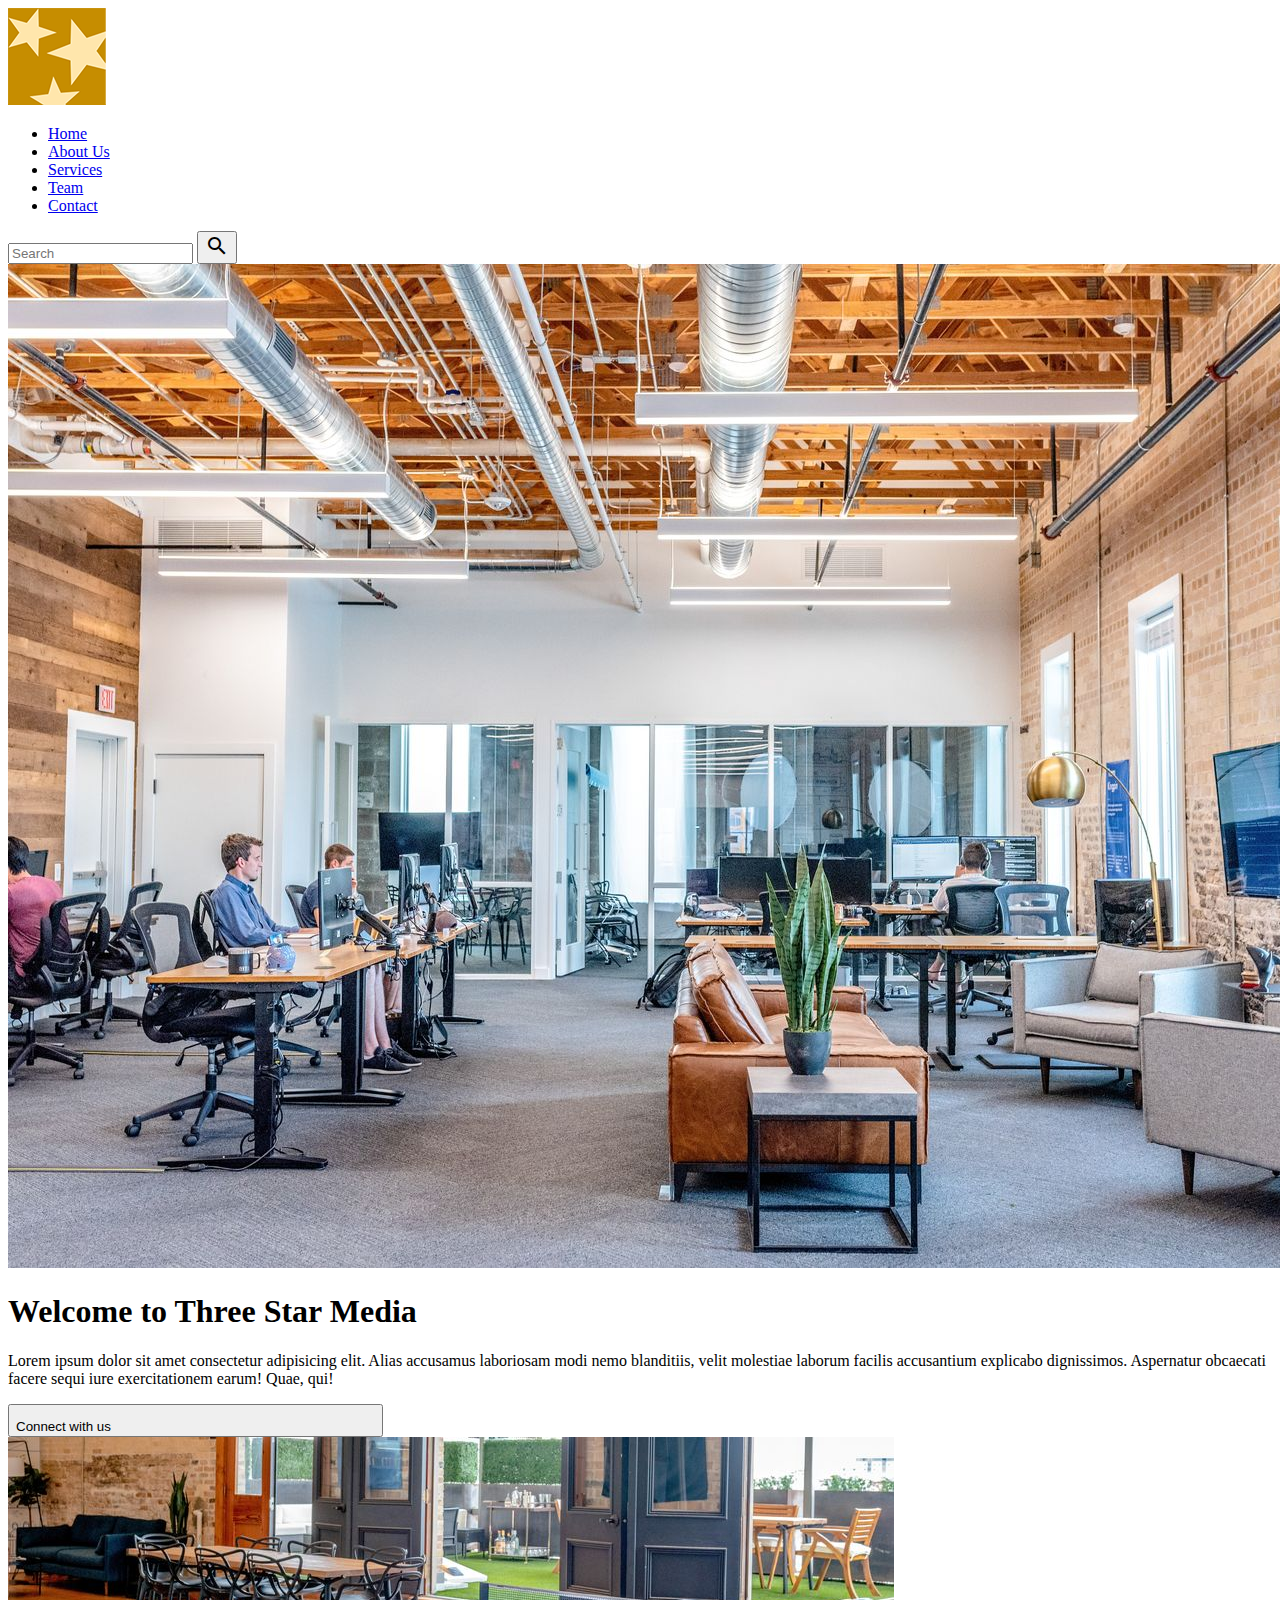
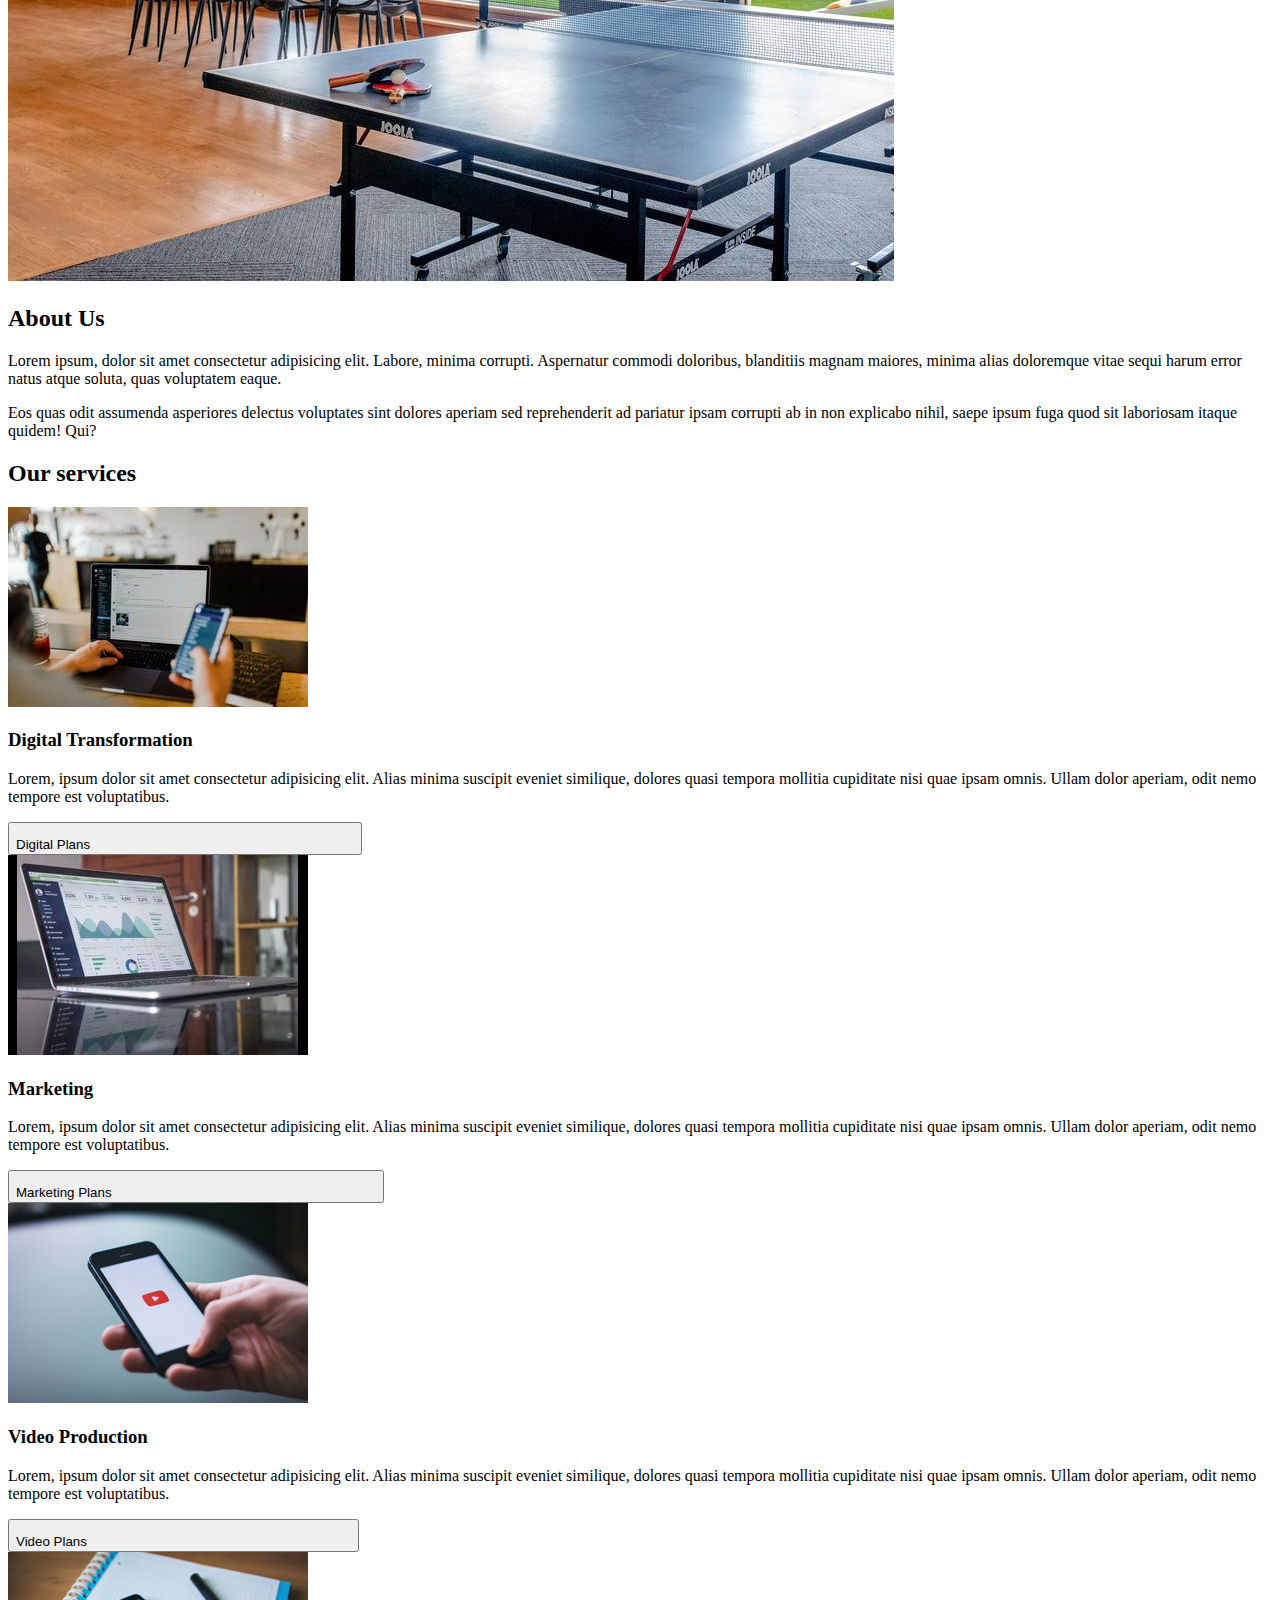
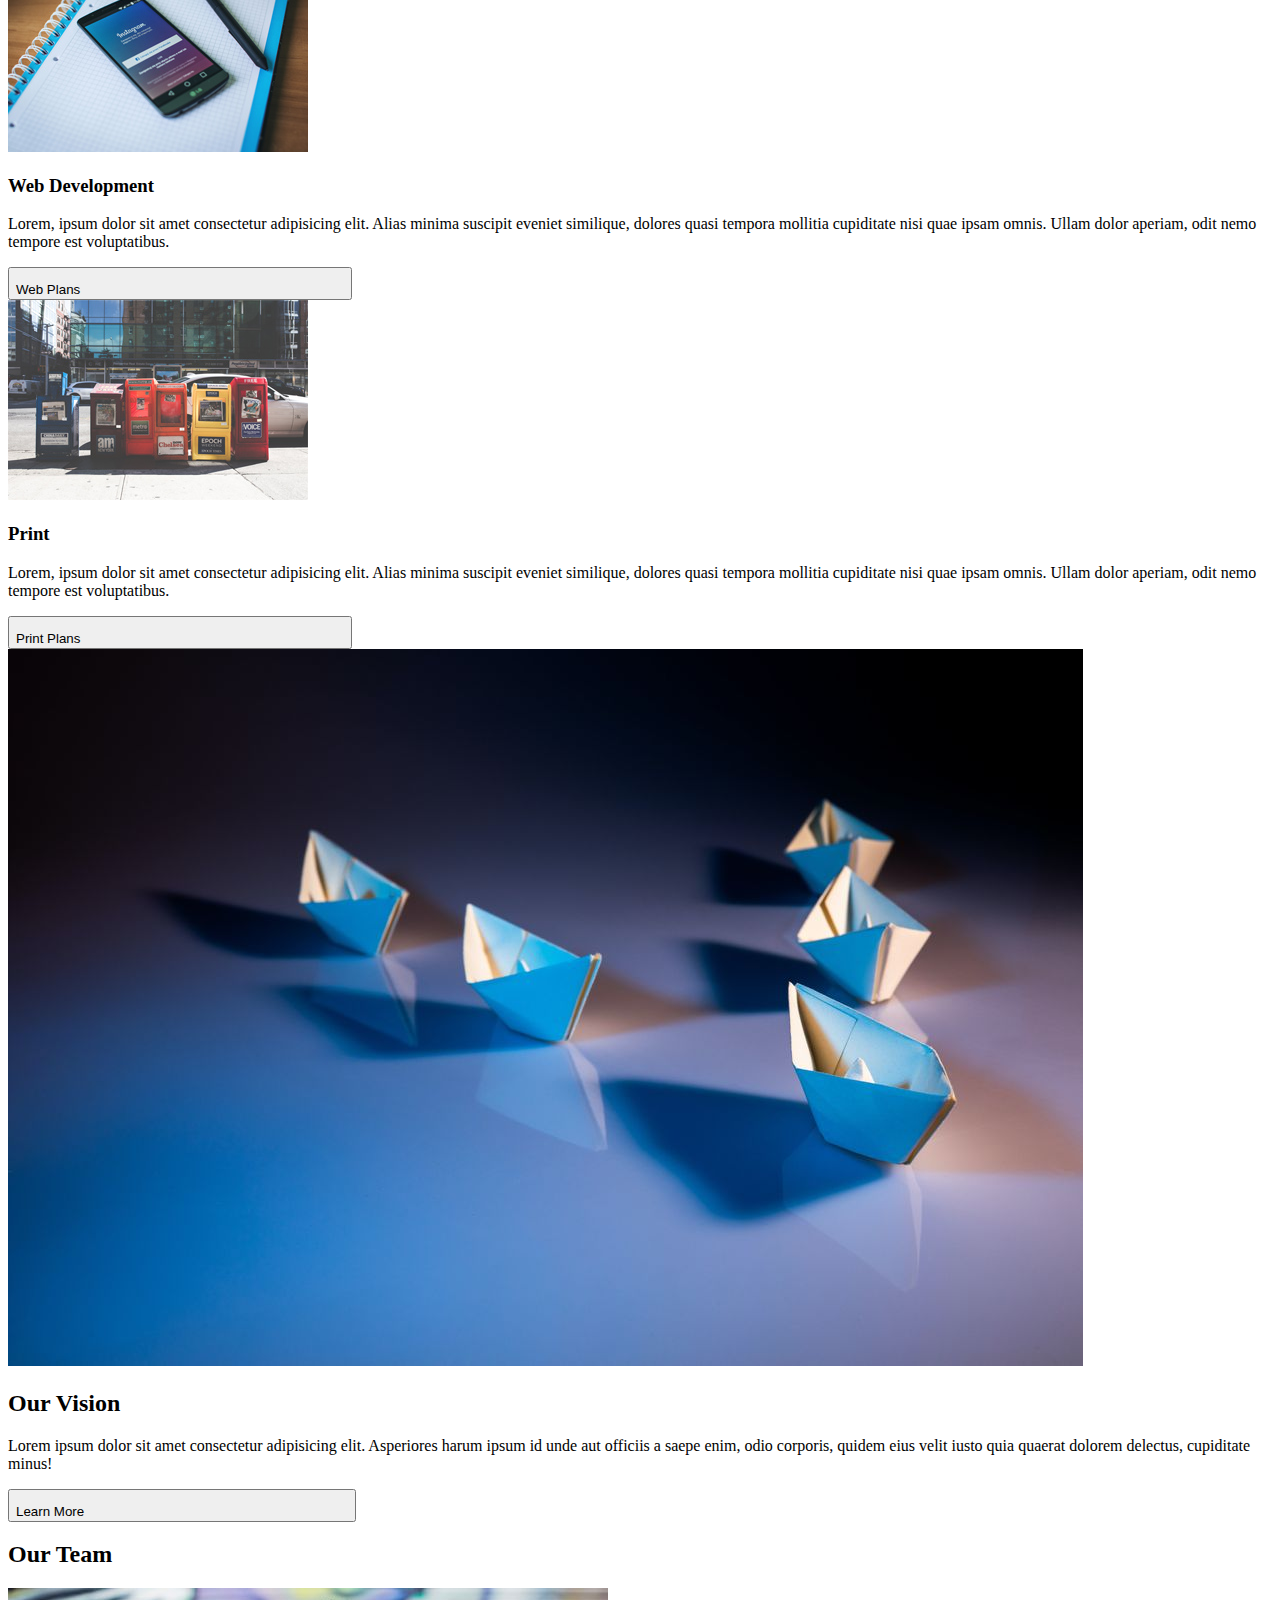
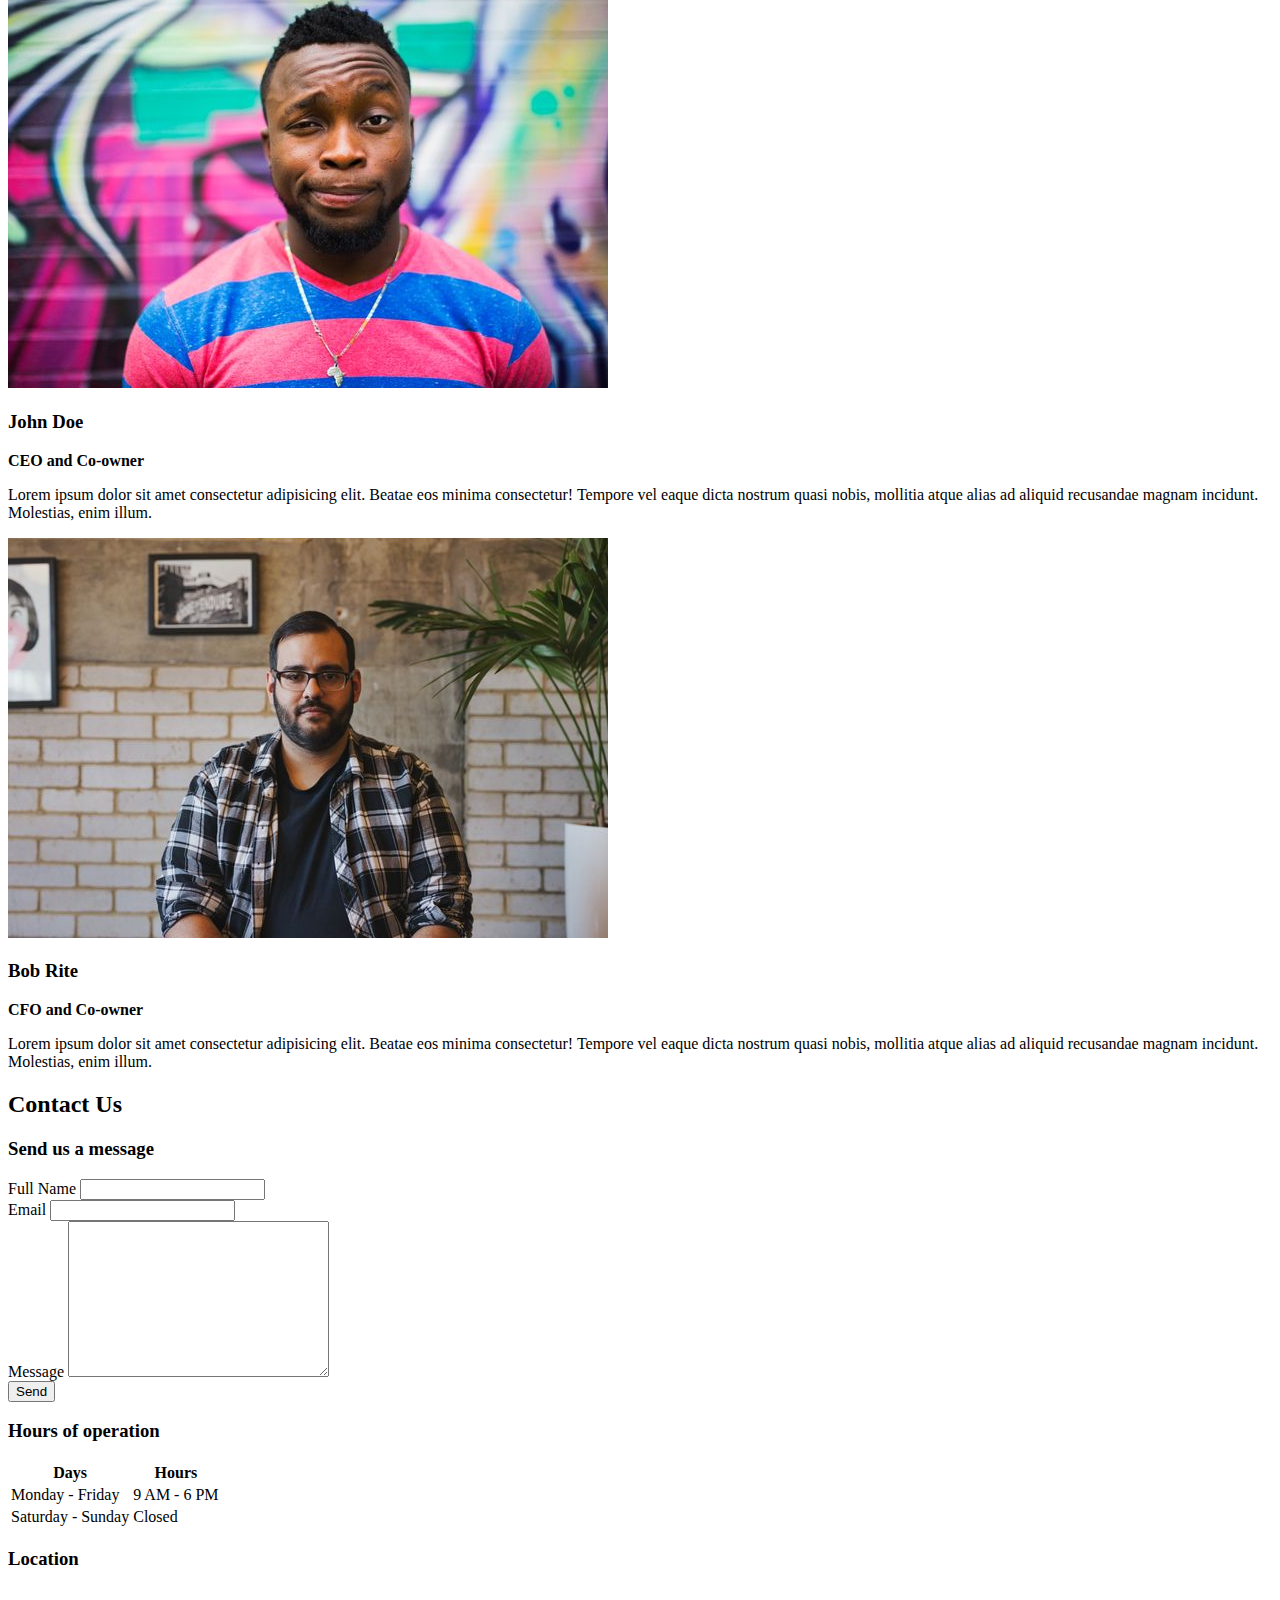
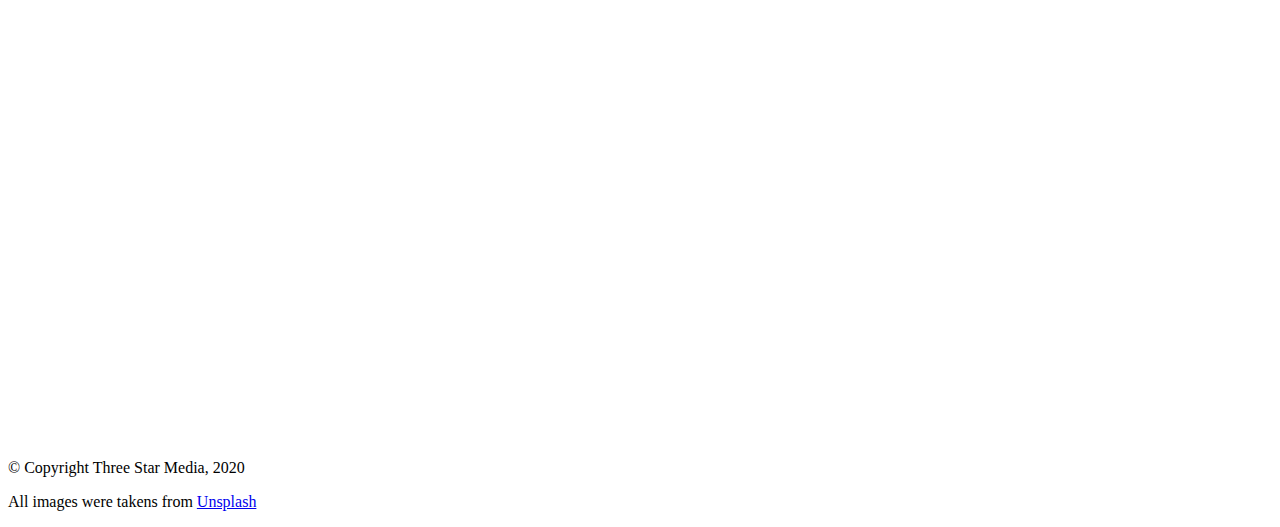
==== final-project/index.html @ 3f86a4e6 "Creates html file for final project" ====
<!DOCTYPE html>
<html lang="en">

<head>
  <meta charset="UTF-8">
  <meta http-equiv="X-UA-Compatible" content="IE=edge">
  <meta name="viewport" content="width=device-width, initial-scale=1.0">
  <link href="https://fonts.googleapis.com/icon?family=Material+Icons" rel="stylesheet">
  <title>Final-Project</title>
</head>

<body>

  <header>
    <!-- Wrapper class is going to be used to contain all the content -->
    <div class="wrapper">

      <img src="images/logo.png" alt="Three star media logo">

      <nav>
        <ul>
          <li><a href="#">Home</a></li>
          <li><a href="#">About Us</a></li>
          <li><a href="#">Services</a></li>
          <li><a href="#">Team</a></li>
          <li><a href="#">Contact</a></li>
        </ul>
      </nav>

      <form class="search-btn" action="#">
        <input type="text" placeholder="Search" name="search">
        <button type="submit"><i class="material-icons">search</i></button>
      </form>

    </div>
  </header>

  <main>
    <!-- I'll put the image in background with absolute position -->
    <section id="first-fold">
      <img src="images/main-banner.jpg" alt="Three star media's headquater">
      <div class="wrapper">
        <h1>Welcome to Three Star Media</h1>
        <p>Lorem ipsum dolor sit amet consectetur adipisicing elit. Alias accusamus laboriosam modi nemo blanditiis,
          velit molestiae laborum facilis accusantium explicabo dignissimos. Aspernatur obcaecati facere sequi iure
          exercitationem earum! Quae, qui!</p>
        <button>Connect with us<span class="material-icons">arrow_right</span></button>
      </div>
    </section>

    <!-- I will use 2 flex boxes for this section. First div contain data by row and second will contain data by column -->
    <section id="about-us">
      <div class="wrapper">
        <img src="images/about-us.jpg" alt="Fun activities at office">
        <div class="text-content">
          <h2>About Us</h2>
          <p>Lorem ipsum, dolor sit amet consectetur adipisicing elit. Labore, minima corrupti. Aspernatur commodi
            doloribus, blanditiis magnam maiores, minima alias doloremque vitae sequi harum error natus atque soluta,
            quas voluptatem eaque.</p>
          <p>Eos quas odit assumenda asperiores delectus voluptates sint dolores aperiam sed reprehenderit ad pariatur
            ipsam corrupti ab in non explicabo nihil, saepe ipsum fuga quod sit laboriosam itaque quidem! Qui?</p>
        </div>
      </div>
    </section>

    <!-- I will use the grid to align the content to the desired location -->
    <section id="our-services">
      <div class="wrapper">
        <h2>Our services</h2>
        <div class="services-grid">

          <article>
            <header>
              <img src="images/digital.jpg" alt="A person using smartphone and a laptop simultaneously">
            </header>
            <h3>Digital Transformation</h3>
            <p>Lorem, ipsum dolor sit amet consectetur adipisicing elit. Alias minima suscipit eveniet similique,
              dolores quasi tempora mollitia cupiditate nisi quae ipsam omnis. Ullam dolor aperiam, odit nemo tempore
              est voluptatibus.</p>
            <button>Digital Plans<span class="material-icons">arrow_right</span></button>
          </article>

          <article>
            <header>
              <img src="images/marketing.jpg" alt="A laptop showing stats">
            </header>
            <h3>Marketing</h3>
            <p>Lorem, ipsum dolor sit amet consectetur adipisicing elit. Alias minima suscipit eveniet similique,
              dolores quasi tempora mollitia cupiditate nisi quae ipsam omnis. Ullam dolor aperiam, odit nemo tempore
              est voluptatibus.</p>
            <button>Marketing Plans<span class="material-icons">arrow_right</span></button>
          </article>

          <article>
            <header>
              <img src="images/video.jpg" alt="A person using smartphone">
            </header>
            <h3>Video Production</h3>
            <p>Lorem, ipsum dolor sit amet consectetur adipisicing elit. Alias minima suscipit eveniet similique,
              dolores quasi tempora mollitia cupiditate nisi quae ipsam omnis. Ullam dolor aperiam, odit nemo tempore
              est voluptatibus.</p>
            <button>Video Plans<span class="material-icons">arrow_right</span></button>
          </article>

          <article>
            <header>
              <img src="images/web.jpg" alt="A smartphone with a digital pen">
            </header>
            <h3>Web Development</h3>
            <p>Lorem, ipsum dolor sit amet consectetur adipisicing elit. Alias minima suscipit eveniet similique,
              dolores quasi tempora mollitia cupiditate nisi quae ipsam omnis. Ullam dolor aperiam, odit nemo tempore
              est voluptatibus.</p>
            <button>Web Plans<span class="material-icons">arrow_right</span></button>
          </article>

          <article>
            <header>
              <img src="images/print.jpg" alt="Printing advertisements">
            </header>
            <h3>Print</h3>
            <p>Lorem, ipsum dolor sit amet consectetur adipisicing elit. Alias minima suscipit eveniet similique,
              dolores quasi tempora mollitia cupiditate nisi quae ipsam omnis. Ullam dolor aperiam, odit nemo tempore
              est voluptatibus.</p>
            <button>Print Plans<span class="material-icons">arrow_right</span></button>
          </article>

        </div>
      </div>
    </section>

    <!-- I will use absolute position to put image in background -->
    <section class="our-vision">
      <img src="images/vision.jpg" alt="Paper boats on a table">
      <div class="wrapper">
        <h2>Our Vision</h2>
        <p>Lorem ipsum dolor sit amet consectetur adipisicing elit. Asperiores harum ipsum id unde aut officiis a saepe
          enim, odio corporis, quidem eius velit iusto quia quaerat dolorem delectus, cupiditate minus!</p>
        <button>Learn More<span class="material-icons">arrow_right</span></button>
      </div>
    </section>

    <!-- This section contains a grid which will further be aranged to put all the content at their own position -->
    <section class="our-team">
      <div class="wrapper">
        <h2>Our Team</h2>
        <div class="team-grid">
          <img src="images/john.jpg" alt="John - CEO of Three star media">
          <div>
            <h3>John Doe</h3>
            <p><strong>CEO and Co-owner</strong></p>
            <p>Lorem ipsum dolor sit amet consectetur adipisicing elit. Beatae eos minima consectetur! Tempore vel eaque
              dicta nostrum quasi nobis, mollitia atque alias ad aliquid recusandae magnam incidunt. Molestias, enim
              illum.</p>
          </div>
          <img src="images/bob.jpg" alt="Bob- CFO of Three star media">
          <div>
            <h3>Bob Rite</h3>
            <p><strong>CFO and Co-owner</strong></p>
            <p>Lorem ipsum dolor sit amet consectetur adipisicing elit. Beatae eos minima consectetur! Tempore vel eaque
              dicta nostrum quasi nobis, mollitia atque alias ad aliquid recusandae magnam incidunt. Molestias, enim
              illum.</p>
          </div>
        </div>
      </div>
    </section>

    <!-- I divided contact us section in grid so I can arrange the position of Hours of operation when it reaches a certain breakpoint-->
    <section class="contact-us">
      <div class="wrapper">
        <h2>Contact Us</h2>
        <div class="contact-grid">
          <div>
            <h3>Send us a message</h3>
            <form action="#" method="get">
              <div>
                <label for="name">Full Name</label>
                <input type="text" id="name" name="name">
              </div>
              <div>
                <label for="email">Email</label>
                <input type="email" id="email" name="email">
              </div>
              <div>
                <label for="message">Message</label>
                <textarea name="message" id="message" cols="30" rows="10"></textarea>
              </div>
              <div>
                <button type="submit">Send</button>
              </div>
            </form>
          </div>
          <div>
            <h3>Hours of operation</h3>
            <table>
              <thead>
                <tr>
                  <th>Days</th>
                  <th>Hours</th>
                </tr>
              </thead>
              <tbody>
                <tr>
                  <td>Monday - Friday</td>
                  <td>9 AM - 6 PM</td>
                </tr>
                <tr>
                  <td>Saturday - Sunday</td>
                  <td>Closed</td>
                </tr>
              </tbody>
            </table>
          </div>
          <div>
            <h3>Location</h3>
            <iframe
              src="https://www.google.com/maps/embed?pb=!1m14!1m8!1m3!1d22433.08279488353!2d-75.736448!3d45.34608!3m2!1i1024!2i768!4f13.1!3m3!1m2!1s0x4cce0718cc4a6ad7%3A0xc6cc467725843e2b!2sAlgonquin%20College%20Ottawa%20Campus!5e0!3m2!1sen!2sus!4v1690422028748!5m2!1sen!2sus"
              width="600" height="450" style="border:0;" allowfullscreen="" loading="lazy"
              referrerpolicy="no-referrer-when-downgrade"></iframe>
          </div>
        </div>
      </div>
    </section>

  </main>

  <footer>
    <p>&copy; Copyright Three Star Media, 2020</p>
    <p>All images were takens from <a href="https://unsplash.com/" target="_blank">Unsplash</a></p>
  </footer>

</body>

</html>
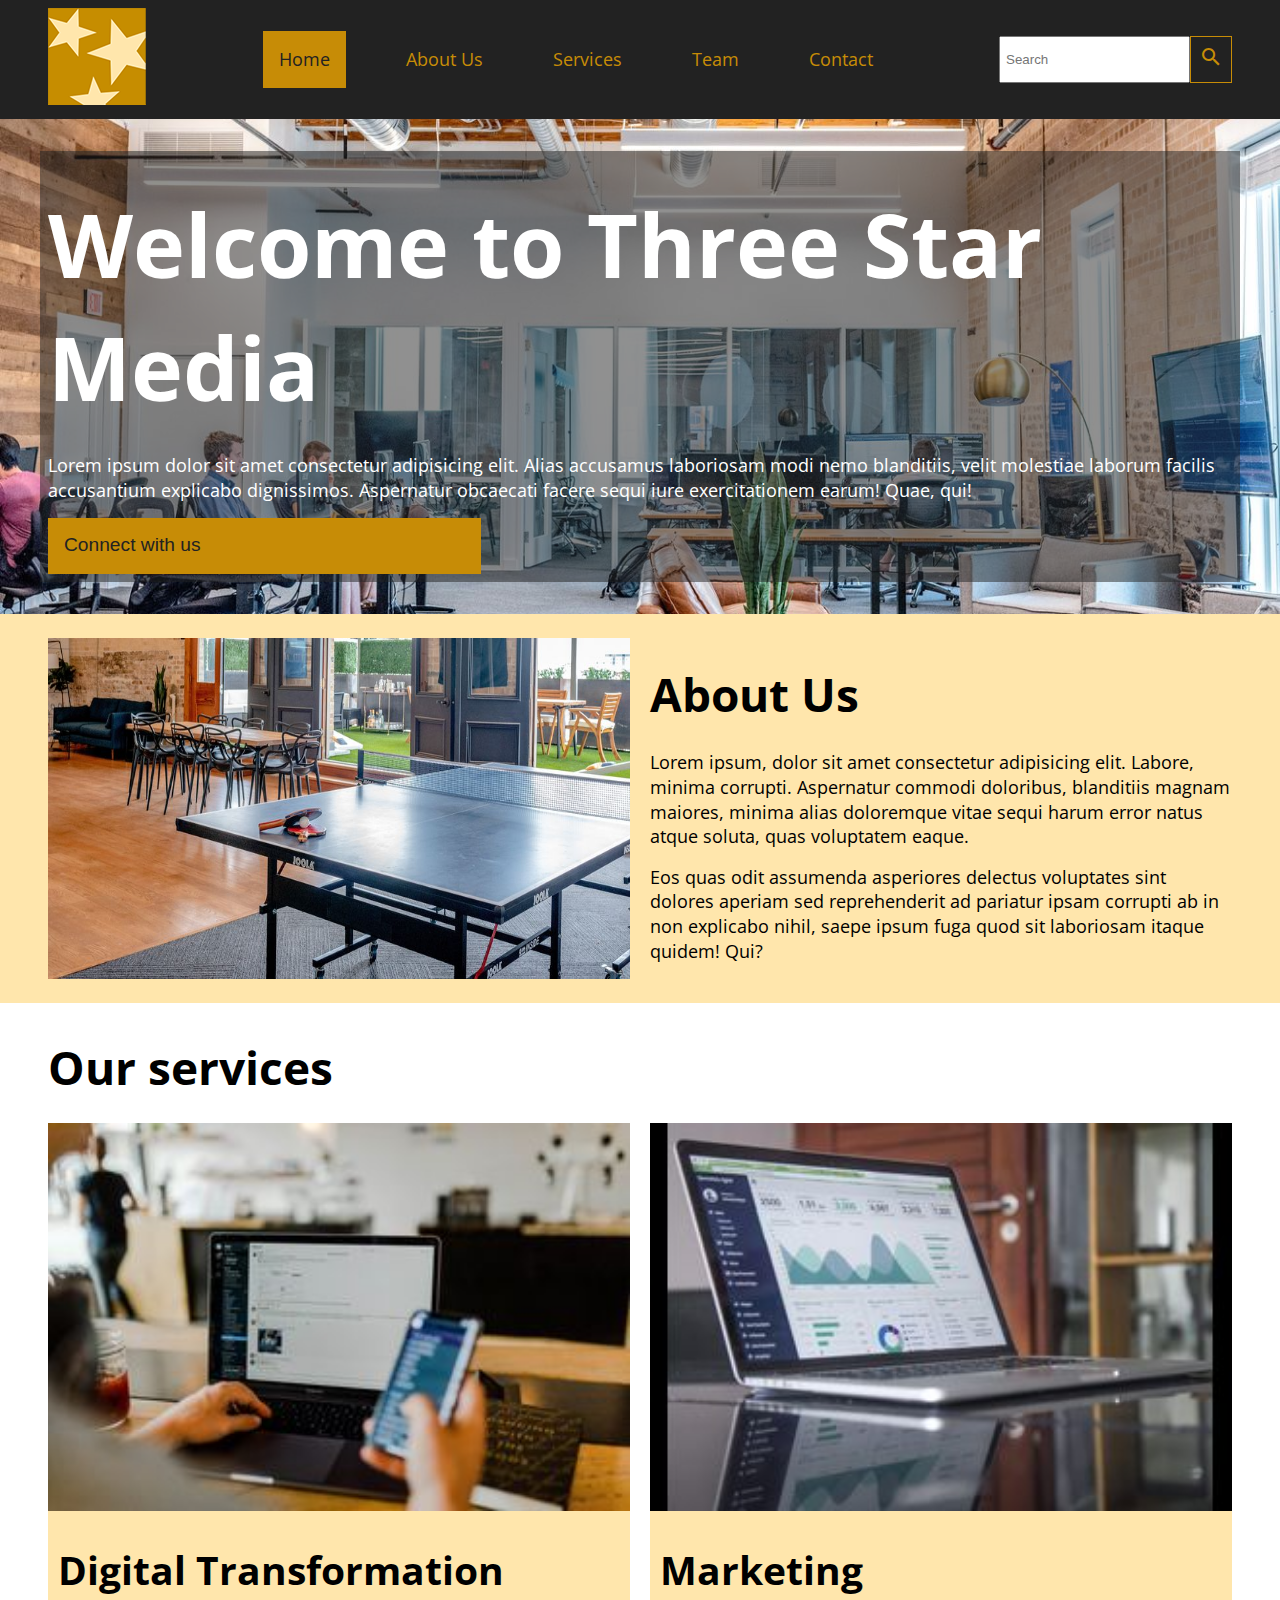
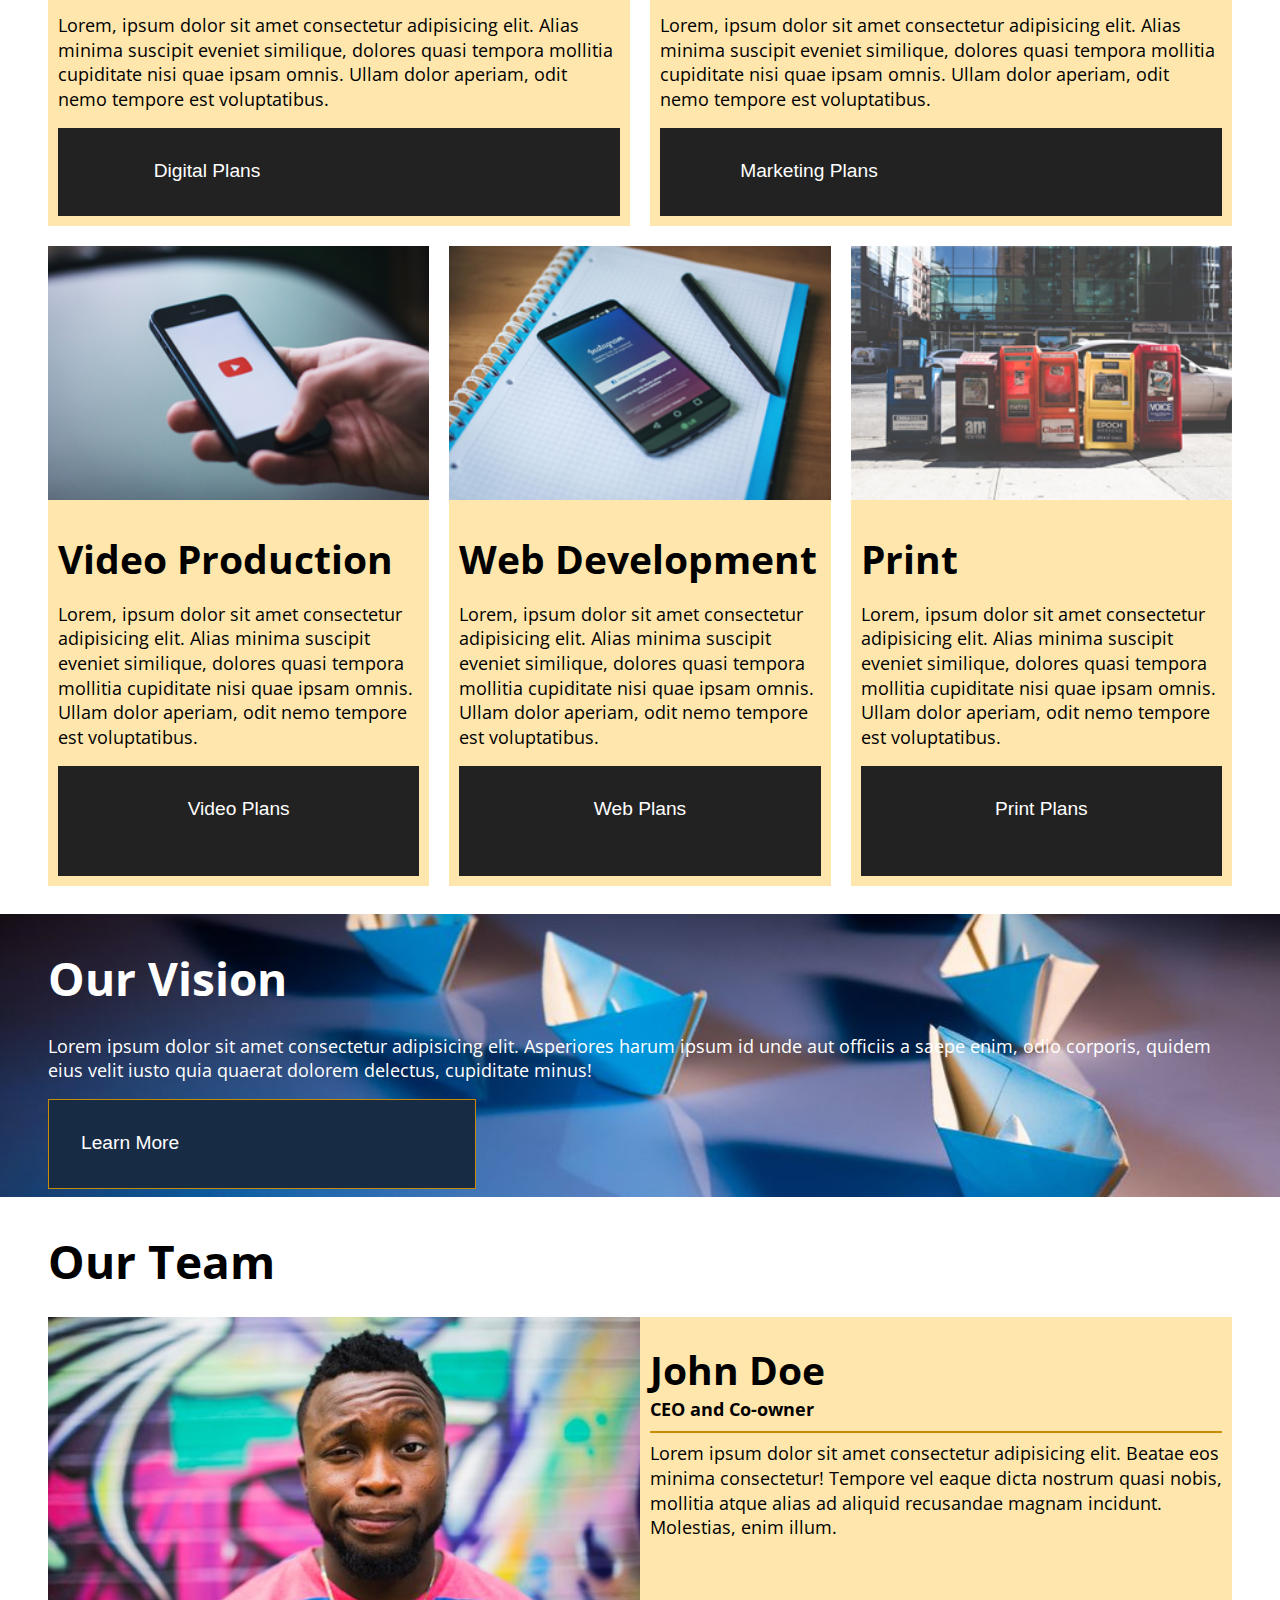
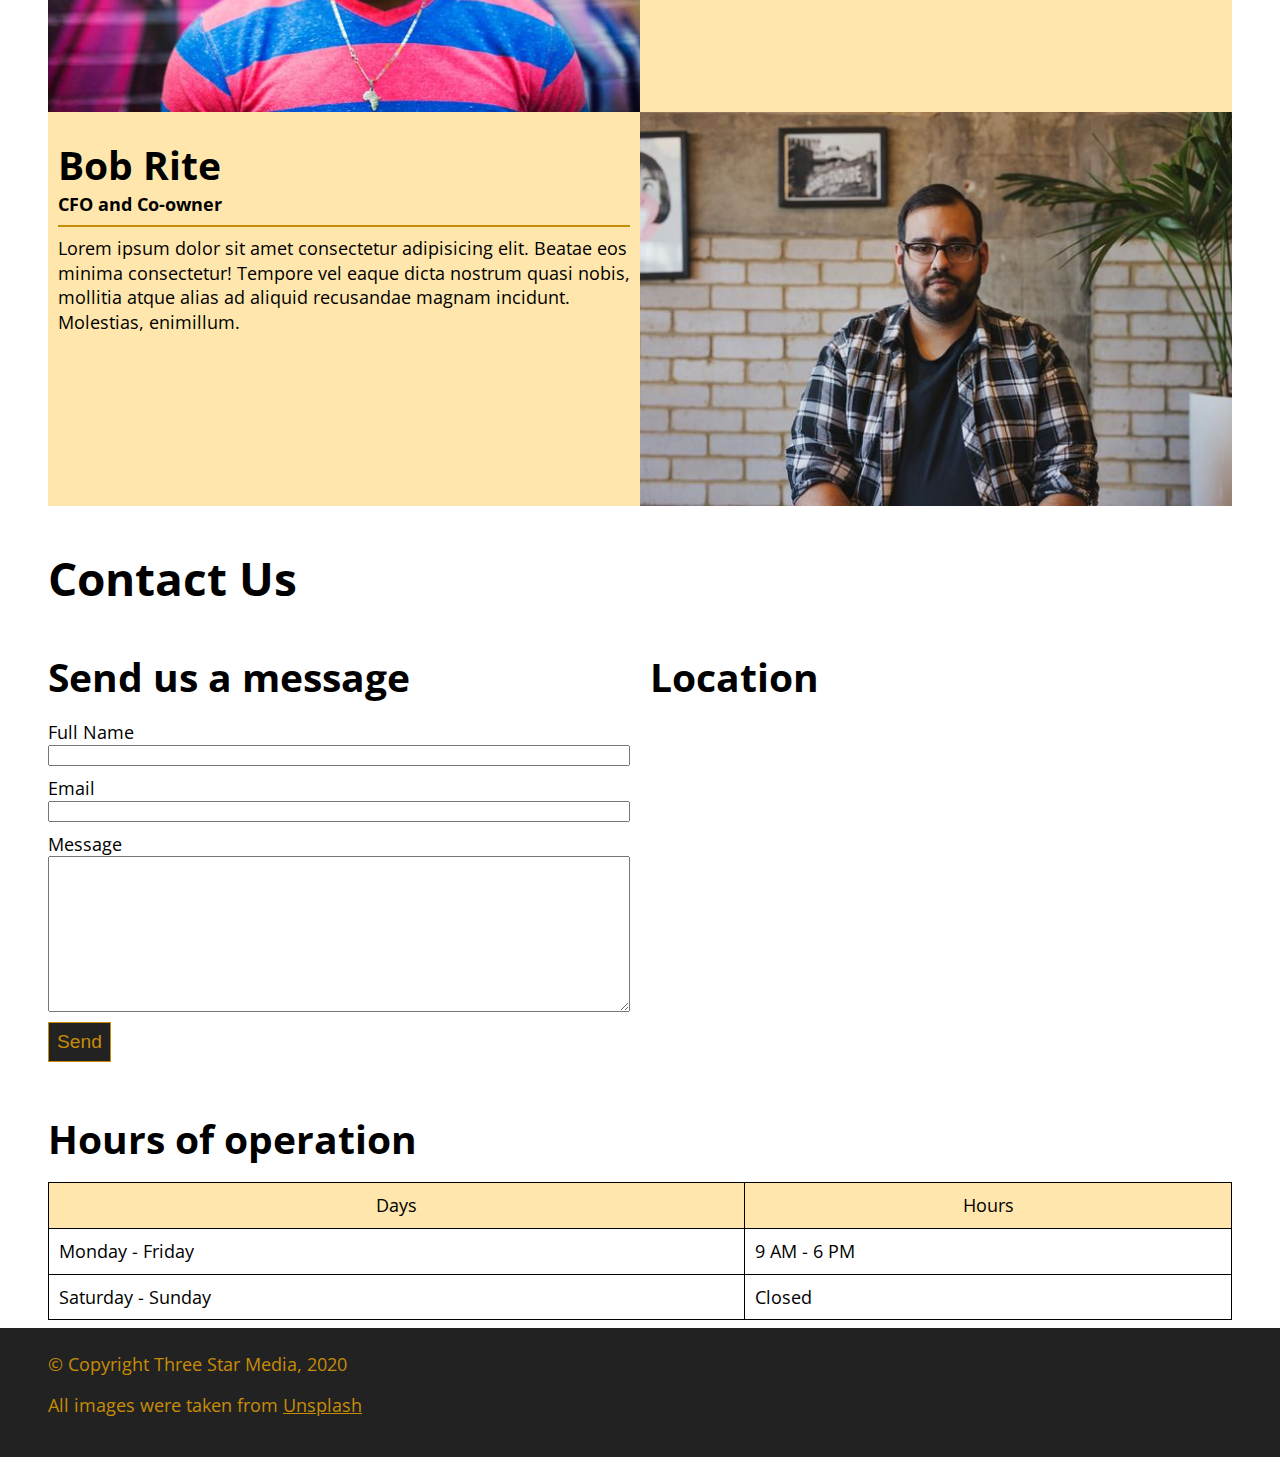
==== commit bdb794fb: "Updates CSS" ====
--- a/final-project/index.html
+++ b/final-project/index.html
@@ -6,24 +6,32 @@
   <meta http-equiv="X-UA-Compatible" content="IE=edge">
   <meta name="viewport" content="width=device-width, initial-scale=1.0">
   <link href="https://fonts.googleapis.com/icon?family=Material+Icons" rel="stylesheet">
+  <link rel="stylesheet" href="css/main.css">
+  <link rel="preconnect" href="https://fonts.googleapis.com">
+  <link rel="preconnect" href="https://fonts.gstatic.com" crossorigin>
+  <link
+    href="https://fonts.googleapis.com/css2?family=Open+Sans:ital,wght@0,300;0,400;0,500;0,600;0,700;0,800;1,300;1,400;1,500;1,600;1,700;1,800&display=swap"
+    rel="stylesheet">
   <title>Final-Project</title>
 </head>
 
 <body>
 
-  <header>
+  <header class="nav-header">
     <!-- Wrapper class is going to be used to contain all the content -->
     <div class="wrapper">
 
-      <img src="images/logo.png" alt="Three star media logo">
+      <div class="image-container">
+        <img id="logo" src="images/logo.png" alt="Three star media logo">
+      </div>
 
       <nav>
-        <ul>
-          <li><a href="#">Home</a></li>
-          <li><a href="#">About Us</a></li>
-          <li><a href="#">Services</a></li>
-          <li><a href="#">Team</a></li>
-          <li><a href="#">Contact</a></li>
+        <ul class="navigation-list">
+          <li class="navigation"><a href="#">Home</a></li>
+          <li class="navigation"><a href="#">About Us</a></li>
+          <li class="navigation"><a href="#">Services</a></li>
+          <li class="navigation"><a href="#">Team</a></li>
+          <li class="navigation"><a href="#">Contact</a></li>
         </ul>
       </nav>
 
@@ -38,13 +46,15 @@
   <main>
     <!-- I'll put the image in background with absolute position -->
     <section id="first-fold">
-      <img src="images/main-banner.jpg" alt="Three star media's headquater">
+      <img id="hero-image" src="images/main-banner.jpg" alt="Three star media's headquater">
       <div class="wrapper">
         <h1>Welcome to Three Star Media</h1>
-        <p>Lorem ipsum dolor sit amet consectetur adipisicing elit. Alias accusamus laboriosam modi nemo blanditiis,
-          velit molestiae laborum facilis accusantium explicabo dignissimos. Aspernatur obcaecati facere sequi iure
-          exercitationem earum! Quae, qui!</p>
-        <button>Connect with us<span class="material-icons">arrow_right</span></button>
+        <p id="mobile-p">Lorem ipsum dolor sit amet consectetur adipisicing elit. Alias accusamus laboriosam modi nemo
+          blanditiis.</p>
+        <p id="desktop-p">Lorem ipsum dolor sit amet consectetur adipisicing elit. Alias accusamus laboriosam modi nemo
+          blanditiis, velit molestiae laborum facilis accusantium explicabo dignissimos. Aspernatur obcaecati facere
+          sequi iure exercitationem earum! Quae, qui!</p>
+        <button id="connect_us">Connect with us<span class="material-icons">arrow_right</span></button>
       </div>
     </section>
 
@@ -73,55 +83,65 @@
             <header>
               <img src="images/digital.jpg" alt="A person using smartphone and a laptop simultaneously">
             </header>
-            <h3>Digital Transformation</h3>
-            <p>Lorem, ipsum dolor sit amet consectetur adipisicing elit. Alias minima suscipit eveniet similique,
-              dolores quasi tempora mollitia cupiditate nisi quae ipsam omnis. Ullam dolor aperiam, odit nemo tempore
-              est voluptatibus.</p>
-            <button>Digital Plans<span class="material-icons">arrow_right</span></button>
+            <div class="article-content">
+              <h3>Digital Transformation</h3>
+              <p>Lorem, ipsum dolor sit amet consectetur adipisicing elit. Alias minima suscipit eveniet similique,
+                dolores quasi tempora mollitia cupiditate nisi quae ipsam omnis. Ullam dolor aperiam, odit nemo tempore
+                est voluptatibus.</p>
+              <button>Digital Plans<span class="material-icons">arrow_right</span></button>
+            </div>
           </article>
 
           <article>
             <header>
               <img src="images/marketing.jpg" alt="A laptop showing stats">
             </header>
-            <h3>Marketing</h3>
-            <p>Lorem, ipsum dolor sit amet consectetur adipisicing elit. Alias minima suscipit eveniet similique,
-              dolores quasi tempora mollitia cupiditate nisi quae ipsam omnis. Ullam dolor aperiam, odit nemo tempore
-              est voluptatibus.</p>
-            <button>Marketing Plans<span class="material-icons">arrow_right</span></button>
+            <div class="article-content">
+              <h3>Marketing</h3>
+              <p>Lorem, ipsum dolor sit amet consectetur adipisicing elit. Alias minima suscipit eveniet similique,
+                dolores quasi tempora mollitia cupiditate nisi quae ipsam omnis. Ullam dolor aperiam, odit nemo tempore
+                est voluptatibus.</p>
+              <button>Marketing Plans<span class="material-icons">arrow_right</span></button>
+            </div>
           </article>
 
           <article>
             <header>
               <img src="images/video.jpg" alt="A person using smartphone">
             </header>
-            <h3>Video Production</h3>
-            <p>Lorem, ipsum dolor sit amet consectetur adipisicing elit. Alias minima suscipit eveniet similique,
-              dolores quasi tempora mollitia cupiditate nisi quae ipsam omnis. Ullam dolor aperiam, odit nemo tempore
-              est voluptatibus.</p>
-            <button>Video Plans<span class="material-icons">arrow_right</span></button>
+            <div class="article-content">
+              <h3>Video Production</h3>
+              <p>Lorem, ipsum dolor sit amet consectetur adipisicing elit. Alias minima suscipit eveniet similique,
+                dolores quasi tempora mollitia cupiditate nisi quae ipsam omnis. Ullam dolor aperiam, odit nemo tempore
+                est voluptatibus.</p>
+              <button>Video Plans<span class="material-icons">arrow_right</span></button>
+            </div>
           </article>
 
           <article>
             <header>
               <img src="images/web.jpg" alt="A smartphone with a digital pen">
             </header>
-            <h3>Web Development</h3>
-            <p>Lorem, ipsum dolor sit amet consectetur adipisicing elit. Alias minima suscipit eveniet similique,
-              dolores quasi tempora mollitia cupiditate nisi quae ipsam omnis. Ullam dolor aperiam, odit nemo tempore
-              est voluptatibus.</p>
-            <button>Web Plans<span class="material-icons">arrow_right</span></button>
+            <div class="article-content">
+              <h3>Web Development</h3>
+              <p>Lorem, ipsum dolor sit amet consectetur adipisicing elit. Alias minima suscipit eveniet similique,
+                dolores quasi tempora mollitia cupiditate nisi quae ipsam omnis. Ullam dolor aperiam, odit nemo tempore
+                est voluptatibus.</p>
+              <button>Web Plans<span class="material-icons">arrow_right</span></button>
+            </div>
           </article>
 
           <article>
             <header>
               <img src="images/print.jpg" alt="Printing advertisements">
             </header>
-            <h3>Print</h3>
-            <p>Lorem, ipsum dolor sit amet consectetur adipisicing elit. Alias minima suscipit eveniet similique,
-              dolores quasi tempora mollitia cupiditate nisi quae ipsam omnis. Ullam dolor aperiam, odit nemo tempore
-              est voluptatibus.</p>
-            <button>Print Plans<span class="material-icons">arrow_right</span></button>
+            <div class="article-content">
+              <h3>Print</h3>
+              <p>Lorem, ipsum dolor sit amet consectetur adipisicing elit. Alias minima suscipit eveniet similique,
+                dolores quasi tempora mollitia cupiditate nisi quae ipsam omnis. Ullam dolor aperiam, odit nemo tempore
+                est voluptatibus.</p>
+              <button>Print Plans<span class="material-icons">arrow_right</span></button>
+            </div>
           </article>
 
         </div>
@@ -129,8 +149,8 @@
     </section>
 
     <!-- I will use absolute position to put image in background -->
-    <section class="our-vision">
-      <img src="images/vision.jpg" alt="Paper boats on a table">
+    <section id="our-vision">
+      <img id="vision-bg" src="images/vision.jpg" alt="Paper boats on a table">
       <div class="wrapper">
         <h2>Our Vision</h2>
         <p>Lorem ipsum dolor sit amet consectetur adipisicing elit. Asperiores harum ipsum id unde aut officiis a saepe
@@ -140,32 +160,39 @@
     </section>
 
     <!-- This section contains a grid which will further be aranged to put all the content at their own position -->
-    <section class="our-team">
+    <section id="our-team">
       <div class="wrapper">
         <h2>Our Team</h2>
         <div class="team-grid">
-          <img src="images/john.jpg" alt="John - CEO of Three star media">
-          <div>
-            <h3>John Doe</h3>
-            <p><strong>CEO and Co-owner</strong></p>
-            <p>Lorem ipsum dolor sit amet consectetur adipisicing elit. Beatae eos minima consectetur! Tempore vel eaque
-              dicta nostrum quasi nobis, mollitia atque alias ad aliquid recusandae magnam incidunt. Molestias, enim
+          <div class="john">
+            <img src="images/john.jpg" alt="John - CEO of Three star media">
+            <div class="team-content">
+              <h3>John Doe</h3>
+              <strong>CEO and Co-owner</strong>
+              <hr>
+
+              <p>Lorem ipsum dolor sit amet consectetur adipisicing elit. Beatae eos minima consectetur! Tempore vel
+              eaque dicta nostrum quasi nobis, mollitia atque alias ad aliquid recusandae magnam incidunt. Molestias, enim
               illum.</p>
-          </div>
-          <img src="images/bob.jpg" alt="Bob- CFO of Three star media">
-          <div>
-            <h3>Bob Rite</h3>
-            <p><strong>CFO and Co-owner</strong></p>
-            <p>Lorem ipsum dolor sit amet consectetur adipisicing elit. Beatae eos minima consectetur! Tempore vel eaque
-              dicta nostrum quasi nobis, mollitia atque alias ad aliquid recusandae magnam incidunt. Molestias, enim
-              illum.</p>
+            </div>
+          </div>
+          <div class="bob">
+            <img src="images/bob.jpg" alt="Bob- CFO of Three star media">
+            <div class="team-content">
+              <h3>Bob Rite</h3>
+              <strong>CFO and Co-owner</strong>
+              <hr>
+              <p>Lorem ipsum dolor sit amet consectetur adipisicing elit. Beatae eos minima consectetur! Tempore vel
+              eaque dicta nostrum quasi nobis, mollitia atque alias ad aliquid recusandae magnam incidunt. Molestias,
+              enimillum.</p>
+            </div>
           </div>
         </div>
       </div>
     </section>
 
     <!-- I divided contact us section in grid so I can arrange the position of Hours of operation when it reaches a certain breakpoint-->
-    <section class="contact-us">
+    <section id="contact-us">
       <div class="wrapper">
         <h2>Contact Us</h2>
         <div class="contact-grid">
@@ -214,7 +241,7 @@
             <h3>Location</h3>
             <iframe
               src="https://www.google.com/maps/embed?pb=!1m14!1m8!1m3!1d22433.08279488353!2d-75.736448!3d45.34608!3m2!1i1024!2i768!4f13.1!3m3!1m2!1s0x4cce0718cc4a6ad7%3A0xc6cc467725843e2b!2sAlgonquin%20College%20Ottawa%20Campus!5e0!3m2!1sen!2sus!4v1690422028748!5m2!1sen!2sus"
-              width="600" height="450" style="border:0;" allowfullscreen="" loading="lazy"
+              height="350" style="border:0;" allowfullscreen="" loading="lazy"
               referrerpolicy="no-referrer-when-downgrade"></iframe>
           </div>
         </div>
@@ -224,8 +251,10 @@
   </main>
 
   <footer>
-    <p>&copy; Copyright Three Star Media, 2020</p>
-    <p>All images were takens from <a href="https://unsplash.com/" target="_blank">Unsplash</a></p>
+    <div class="wrapper">
+      <p>&copy; Copyright Three Star Media, 2020</p>
+      <p>All images were taken from <a href="https://unsplash.com/" target="_blank">Unsplash</a></p>
+    </div>
   </footer>
 
 </body>
--- a/final-project/css/main.css
+++ b/final-project/css/main.css
@@ -0,0 +1,494 @@
+/* http://meyerweb.com/eric/tools/css/reset/ 
+   v2.0 | 20110126
+   License: none (public domain)
+*/
+
+html, body, div, span, applet, object, iframe,
+h1, h2, h3, h4, h5, h6, p, blockquote, pre,
+a, abbr, acronym, address, big, cite, code,
+del, dfn, em, img, ins, kbd, q, s, samp,
+small, strike, strong, sub, sup, tt, var,
+b, u, i, center,
+dl, dt, dd, ol, ul, li,
+fieldset, form, label, legend,
+table, caption, tbody, tfoot, thead, tr, th, td,
+article, aside, canvas, details, embed, 
+figure, figcaption, footer, header, hgroup, 
+menu, nav, output, ruby, section, summary,
+time, mark, audio, video {
+	margin: 0;
+	padding: 0;
+	border: 0;
+	font-size: 100%;
+	font: inherit;
+	vertical-align: baseline;
+  text-decoration: none;
+}
+article, aside, details, figcaption, figure, 
+footer, header, hgroup, menu, nav, section {
+	display: block;
+}
+
+body {
+	line-height: 1;
+}
+
+
+ol, ul {
+	list-style: none;
+}
+
+blockquote, q {
+	quotes: none;
+}
+
+blockquote:before, blockquote:after,
+q:before, q:after {
+	content: '';
+	content: none;
+}
+
+table {
+	border-collapse: collapse;
+	border-spacing: 0;
+}
+
+/* Universal styling */
+
+*{
+  box-sizing: border-box;
+}
+
+iframe{
+  width: 100%;
+}
+
+body{
+  font-family: 'Open Sans', sans-serif;
+  line-height: 1.4;
+}
+
+img{
+  width: 100%;
+  height: 100%;
+}
+
+#logo{
+  width: auto;
+}
+
+p{
+  padding-bottom: 1rem;
+}
+
+.wrapper{
+  position: relative; 
+  margin: 0 auto;
+  padding: 0.5rem;
+  z-index: 100;
+}
+
+/* Here I've defined the font styling */
+
+h1{
+  font-size: 2em;
+  font-weight: 700;
+  padding: 1rem 0;
+}
+
+h2{
+  font-size: 1.6em;
+  font-weight: 700;
+  padding:1rem 0;
+}
+
+h3{
+  font-size: 1.2em;
+  font-weight: 700;
+  padding:1rem 0;
+}
+
+strong{
+  font-weight: 700 !important; 
+  border-bottom: #C78C06;
+  position: relative;
+}
+
+/* Header Section */
+
+nav ul li{
+  text-align: center;
+  padding: 10px;
+}
+
+nav li a{
+  display: inline-block;
+  width: 100%;
+  color: #C78C06;
+}
+
+nav li a:hover{
+  color: #222;
+  background-color: #C78C06;
+}
+
+nav ul li:first-child{
+  background-color: #C78C06;
+}
+
+nav ul li:first-child a{
+  color: #222;
+}
+
+header form{
+  display: flex;
+}
+
+.search-btn input[type=text] {
+  padding: 5px;
+  margin:0;
+}
+
+.search-btn button {
+  cursor: pointer;
+}
+
+/* First fold section */
+
+#first-fold {
+  position: relative;
+  padding: 2rem 0;
+  overflow:hidden;
+}
+
+#first-fold img {
+  width: 100%;
+  height: 100%;
+  object-fit: cover;
+  position: absolute;
+  top: 0;
+  left: 0;
+  z-index: 1;
+}
+
+#first-fold .wrapper{
+  background-color: rgba(34, 34, 34, .5);
+  color: white;
+  width:100%;
+} 
+
+.image-container{
+  background-color: #C78C06;
+}
+
+#desktop-p{
+  display:none;
+}
+
+#first-fold button{
+  background-color: #C78C06;
+  color: #222;
+  border: none;
+}
+
+.nav-header {
+  background-color: #222;
+}
+
+/* About us section */
+
+#about-us .wrapper{
+  display: grid;
+  grid-template-columns: 1fr;
+}
+
+#about-us {
+  background-color: #ffe6ac;
+  padding-bottom: 1rem;
+}
+
+/* Our services section */
+
+article{
+  background-color: #ffe6ac;
+}
+
+#our-services button{
+  background-color: #222;
+  color: #fff;
+  border: none;
+}
+
+#our-services .services-grid{
+  display: grid;
+  grid-template-columns: 1fr;
+  gap: 10px;
+}
+
+#our-services{
+  padding-bottom: 20px;
+}
+
+/* Our vision section */
+
+#our-vision{
+  position:relative;
+}
+
+
+#our-vision .wrapper{
+  color: white;
+}
+
+#our-vision button{
+  background-color: #182b44;
+  border: 1px solid #C78C06;
+  color: white;
+}
+
+#vision-bg{
+  position: absolute;
+  object-fit: cover;
+  top: 0;
+  left: 0;
+}
+
+button span{
+  vertical-align: middle;
+}
+
+button{
+  padding:1rem;
+}
+
+.article-content{
+  padding: 10px;
+}
+
+/* Our team section */
+
+.team-content{
+  background-color: #ffe6ac;
+  padding: 10px;
+
+}
+.team-content h3{
+  padding-bottom: 0;
+}
+
+hr {
+  height: 2px;
+  background-color: #C78C06;
+  border: none;
+}
+.team-grid{
+  display: grid;
+  gap: 10px;
+}
+
+.john, .bob{
+  display: grid;
+}
+
+/* Contact us setion */
+
+/* Message section */
+
+form input, form textarea{
+  display: block;
+  width: 100%;
+  margin-bottom: 10px;
+}
+
+form button{
+  background-color: #222;
+  color: #C78C06;
+  border: 1px solid #C78C06;
+  font-size: 1.2rem;
+  padding:0.5rem;
+}
+
+/* Hours of operation section */
+
+table{
+  width: 100%;
+  border-collapse: collapse;
+}
+
+table, th, td{
+  border: 1px solid black;
+  padding: 10px;
+}
+
+th{
+  background-color: #ffe6ac;
+}
+
+/* Footer section */
+
+footer{
+  background-color: #222;
+  color: #C78C06;
+  padding:1rem;
+}
+
+footer a{
+  color: #C78C06;
+  text-decoration: underline;
+}
+
+/* Medium devices (landscape tablets, 760px and up) */
+
+@media only screen and (min-width: 760px){
+
+  /* Universal styling */
+
+  body{
+    font-size: 110%;
+  }
+
+  h1{
+    font-size: 5em;
+    font-weight: 700;
+    padding: 1.5rem 0;
+  }
+
+  h2{
+    font-size: 2.6em;
+    font-weight: 700;
+    padding: 1.5rem 0;
+  }
+
+  h3{
+    font-size: 2.2em;
+    font-weight: 700;
+    padding: 1rem 0;
+  }
+  
+  .wrapper{
+    max-width: 1200px;
+  }
+
+  /* Navigation section */
+
+  header .wrapper{
+    display: flex;
+    align-items: center;
+    justify-content: space-between;
+  }
+
+  .image-container{
+    background-color:transparent;
+  }
+
+  nav ul {
+    display: flex;
+    gap: 50px;
+    align-items: center;
+  }
+
+  nav ul li:first-child {
+    padding: 1rem;
+  }
+
+  /* First fold section */
+
+  #mobile-p{
+    display:none;
+  }
+
+  #desktop-p{
+    display: block;
+  }
+
+  /* About us section */
+
+  #about-us .wrapper{
+    grid-template-columns: repeat(2, 1fr);
+    grid-column-gap: 20px;
+  }
+
+  #about-us{
+    padding:1rem;
+  }
+
+  /* Our services sectiob */
+
+  #our-services .services-grid{
+    display: grid;
+    grid-gap: 20px;
+    grid-template-columns: repeat(6,1fr);
+  }
+
+  .services-grid article:nth-child(1){
+    grid-column: 1/4;
+  }
+
+  .services-grid article:nth-child(2){
+    grid-column: 4/-1;
+  }
+
+  .services-grid article:nth-child(3){
+    grid-column: 1/3;
+  } 
+
+  .services-grid article:nth-child(4){
+    grid-column: 3/5;
+  } 
+
+  .services-grid article:nth-child(5){
+    grid-column: 5/-1;
+  } 
+
+  #our-services button{
+    width: 100%;
+    padding: 2rem;
+  }
+
+  /* Our vision sections */
+
+  #our-vision button{
+    padding: 2rem;
+  }
+
+  /* Our team sectiob */
+
+  .team-grid{
+    grid-gap: 0;
+  }
+
+  .john{
+    display: grid;
+    grid-template-columns: 1fr 1fr;
+  }
+
+  .bob{
+    display: grid;
+    grid-template-columns: 1fr 1fr;
+  }
+
+  .bob img:nth-child(1){
+    order: 1;
+  }
+
+  /* Contact us sectiob */
+
+  .contact-grid{
+    display: grid;
+    grid-template-columns: 1fr 1fr;
+    grid-gap: 20px;
+  }
+
+  .contact-grid div:nth-child(2){
+    order: 1;
+  }
+
+  .contact-grid div:nth-child(2){
+    grid-column: 1/-1;
+  }
+
+  main button{
+    font-size: 1.2rem;
+  }
+
+}